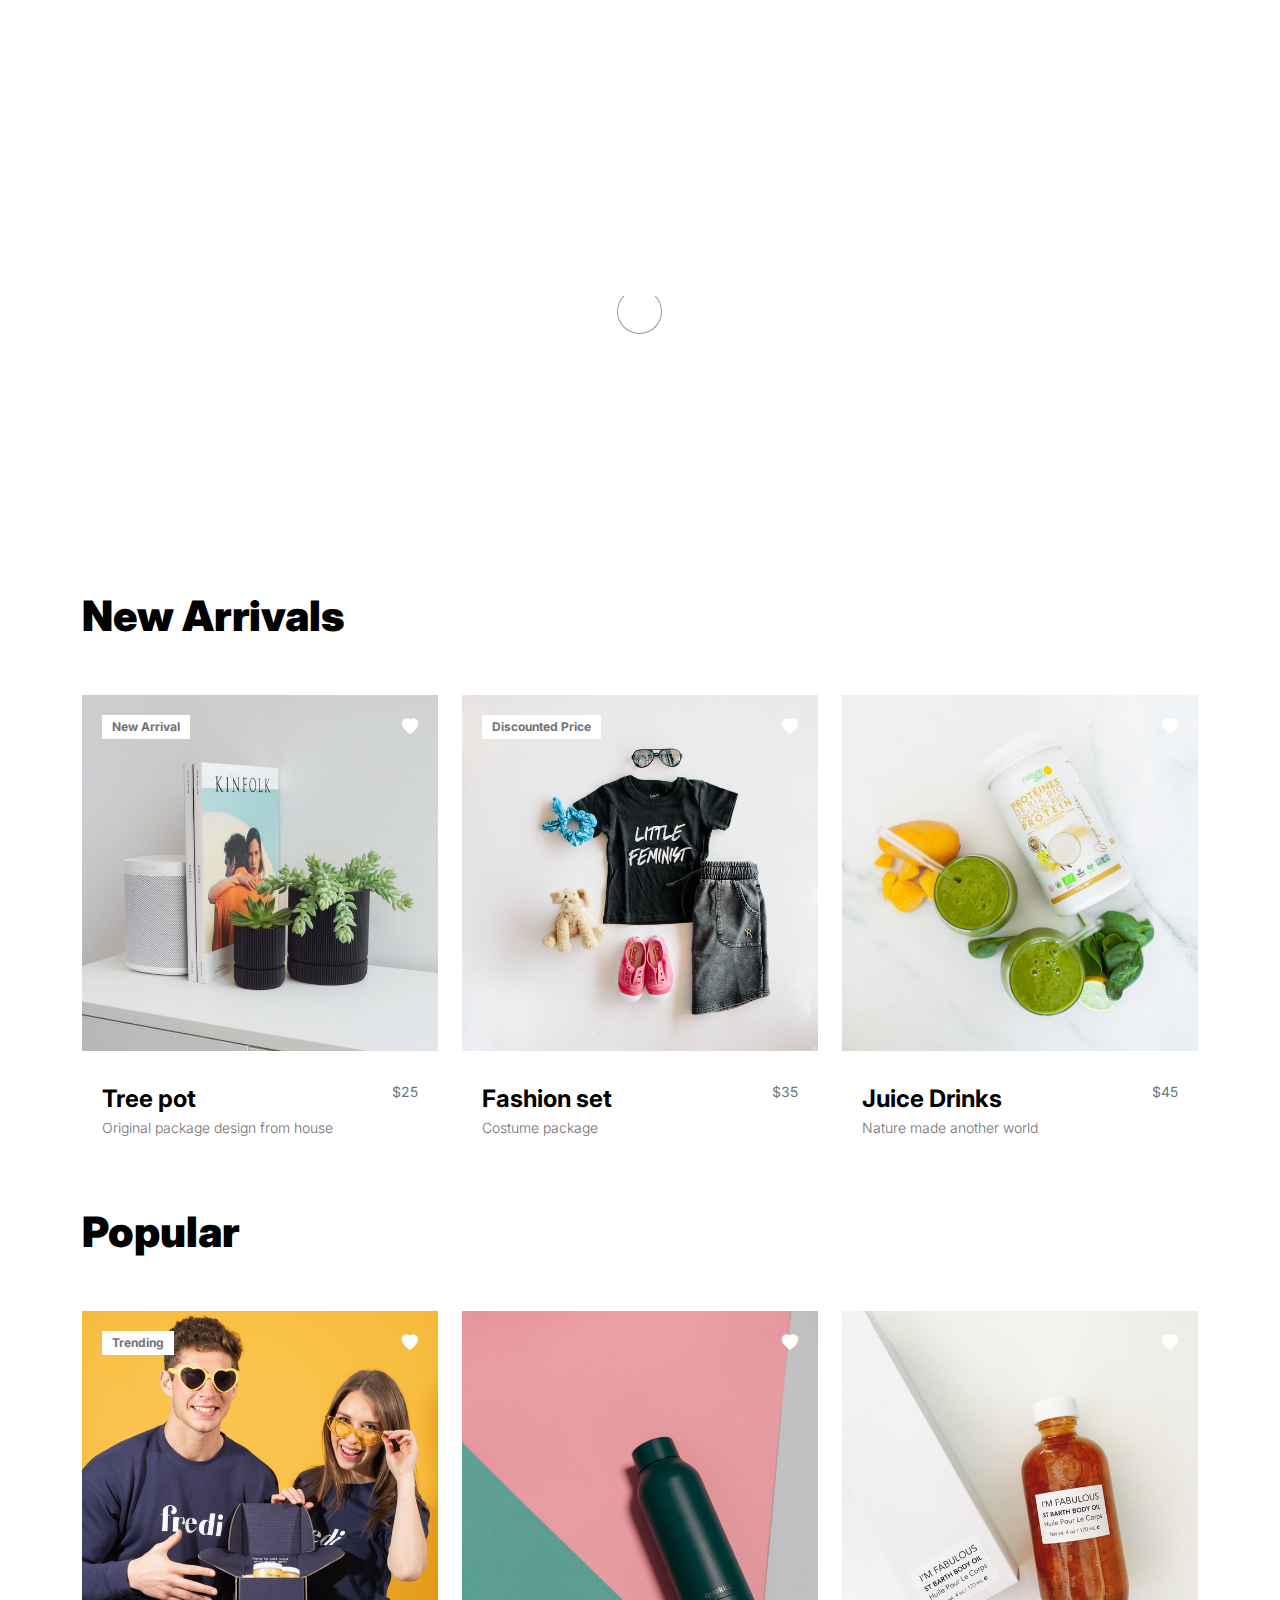
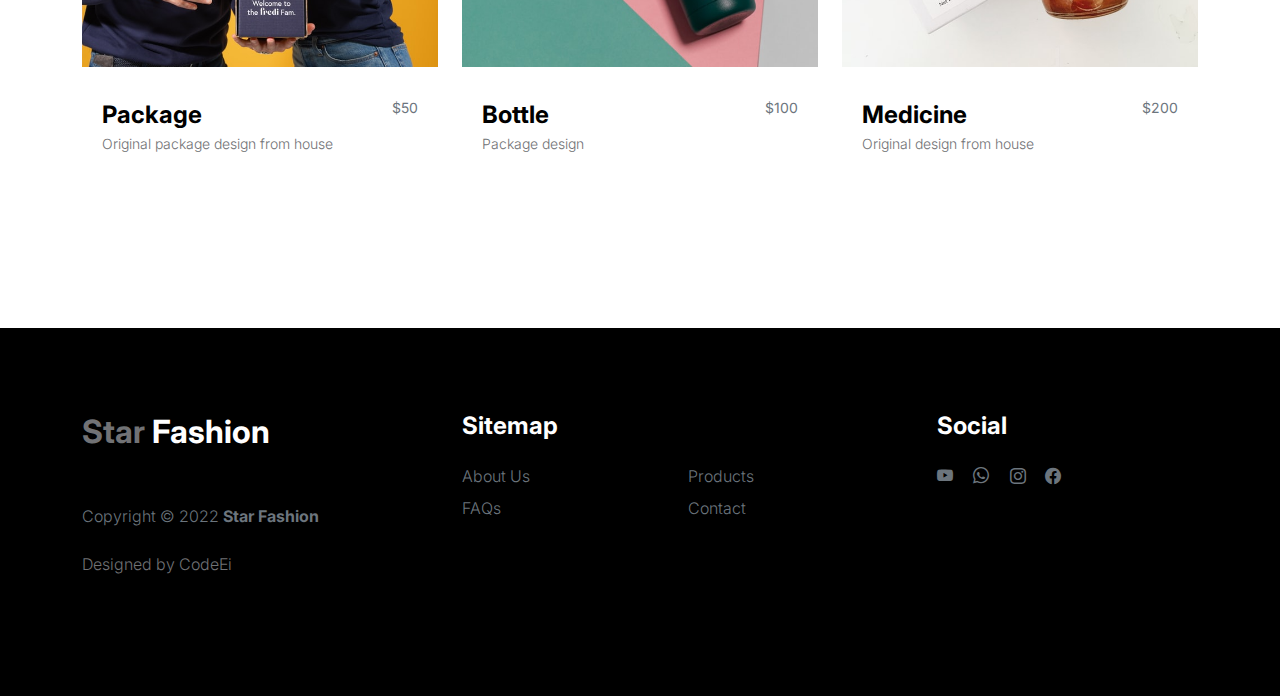
==== products.html @ 9f2f009f "LittelStore" ====
<!doctype html>
<html lang="en">
    <head>
        <meta charset="utf-8">
        <meta name="viewport" content="width=device-width, initial-scale=1">
        <meta name="description" content="">
        <meta name="author" content="">
        <title>Fashion ? Star Fashion</title>
        <!-- CSS FILES -->
        <link rel="preconnect" href="https://fonts.googleapis.com">
        <link rel="preconnect" href="https://fonts.gstatic.com" crossorigin>
        <link href="https://fonts.googleapis.com/css2?family=Inter:wght@100;300;400;700;900&display=swap" rel="stylesheet">
        <link href="css/bootstrap.min.css" rel="stylesheet">
        <link href="css/bootstrap-icons.css" rel="stylesheet">
        <link rel="stylesheet" href="css/slick.css"/>
        <link href="css/tooplate-little-fashion.css" rel="stylesheet">
    </head>
    
    <body>
        <section class="preloader">
            <div class="spinner">
                <span class="sk-inner-circle"></span>
            </div>
        </section>
    
        <main>
            <nav class="navbar navbar-expand-lg">
                <div class="container">
                    <button class="navbar-toggler" type="button" data-bs-toggle="collapse" data-bs-target="#navbarNav" aria-controls="navbarNav" aria-expanded="false" aria-label="Toggle navigation">
                        <span class="navbar-toggler-icon"></span>
                    </button>

                    <a class="navbar-brand" href="index.html">
                        <strong><span>Little</span> Fashion</strong>
                    </a>

                    <div class="d-lg-none">
                        <a href="sign-in.html" class="bi-person custom-icon me-3"></a>
                        <a href="product-detail.html" class="bi-bag custom-icon"></a>
                    </div>

                    <div class="collapse navbar-collapse" id="navbarNav">
                        <ul class="navbar-nav mx-auto">
                            <li class="nav-item">
                                <a class="nav-link" href="index.html">Home</a>
                            </li>
                            <li class="nav-item">
                                <a class="nav-link" href="about.html">About Us</a>
                            </li>
                            <li class="nav-item">
                                <a class="nav-link active" href="products.html">Products</a>
                            </li>
                            <li class="nav-item">
                                <a class="nav-link" href="faq.html">FAQs</a>
                            </li>
                            <li class="nav-item">
                                <a class="nav-link" href="contact.html">Contact</a>
                            </li>
                        </ul>

                        <div class="d-none d-lg-block">
                            <a href="sign-in.html" class="bi-person custom-icon me-3"></a>
                            <a href="product-detail.html" class="bi-bag custom-icon"></a>
                        </div>
                    </div>
                </div>
            </nav>

            <header class="site-header section-padding d-flex justify-content-center align-items-center">
                <div class="container">
                    <div class="row">
                        <div class="col-lg-10 col-12">
                            <h1>
                                <span class="d-block text-primary">Choose your</span>
                                <span class="d-block text-dark">favorite stuffs</span>
                            </h1>
                        </div>
                    </div>
                </div>
            </header>

            <section class="products section-padding">
                <div class="container">
                    <div class="row">
                        <div class="col-12">
                            <h2 class="mb-5">New Arrivals</h2>
                        </div>
                        <div class="col-lg-4 col-12 mb-3">
                            <div class="product-thumb">
                                <a href="product-detail.html">
                                    <img src="images/product/evan-mcdougall-qnh1odlqOmk-unsplash.jpeg" class="img-fluid product-image" alt="">
                                </a>

                                <div class="product-top d-flex">
                                    <span class="product-alert me-auto">New Arrival</span>
                                    <a href="#" class="bi-heart-fill product-icon"></a>
                                </div>

                                <div class="product-info d-flex">
                                    <div>
                                        <h5 class="product-title mb-0">
                                            <a href="product-detail.html" class="product-title-link">Tree pot</a>
                                        </h5>
                                        <p class="product-p">Original package design from house</p>
                                    </div>
                                    <small class="product-price text-muted ms-auto">$25</small>
                                </div>
                            </div>
                        </div>

                        <div class="col-lg-4 col-12 mb-3">
                            <div class="product-thumb">
                                <a href="product-detail.html">
                                    <img src="images/product/jordan-nix-CkCUvwMXAac-unsplash.jpeg" class="img-fluid product-image" alt="">
                                </a>
                                <div class="product-top d-flex">
                                    <span class="product-alert">Discounted Price</span>
                                    <a href="#" class="bi-heart-fill product-icon ms-auto"></a>
                                </div>
                                <div class="product-info d-flex">
                                    <div>
                                        <h5 class="product-title mb-0">
                                            <a href="product-detail.html" class="product-title-link">Fashion set</a>
                                        </h5>
                                        <p class="product-p">Costume package</p>
                                    </div>
                                    <small class="product-price text-muted ms-auto">$35</small>
                                </div>
                            </div>
                        </div>

                        <div class="col-lg-4 col-12">
                            <div class="product-thumb">
                                <a href="product-detail.html">
                                    <img src="images/product/nature-zen-3Dn1BZZv3m8-unsplash.jpeg" class="img-fluid product-image" alt="">
                                </a>

                                <div class="product-top d-flex">
                                    <a href="#" class="bi-heart-fill product-icon ms-auto"></a>
                                </div>
                                <div class="product-info d-flex">
                                    <div>
                                        <h5 class="product-title mb-0">
                                            <a href="product-detail.html" class="product-title-link">Juice Drinks</a>
                                        </h5>
                                        <p class="product-p">Nature made another world</p>
                                    </div>
                                    <small class="product-price text-muted ms-auto">$45</small>
                                </div>
                            </div>
                        </div>

                        <div class="col-12">
                            <h2 class="mb-5">Popular</h2>
                        </div>

                        <div class="col-lg-4 col-12 mb-3">
                            <div class="product-thumb">
                                <a href="product-detail.html">
                                    <img src="images/product/team-fredi-8HRKoay8VJE-unsplash.jpeg" class="img-fluid product-image" alt="">
                                </a>
                                <div class="product-top d-flex">
                                    <span class="product-alert">Trending</span>
                                    <a href="#" class="bi-heart-fill product-icon ms-auto"></a>
                                </div>
                                <div class="product-info d-flex">
                                    <div>
                                        <h5 class="product-title mb-0">
                                            <a href="product-detail.html" class="product-title-link">Package</a>
                                        </h5>
                                        <p class="product-p">Original package design from house</p>
                                    </div>
                                    <small class="product-price text-muted ms-auto">$50</small>
                                </div>
                            </div>
                        </div>

                        <div class="col-lg-4 col-12 mb-3">
                            <div class="product-thumb">
                                <a href="product-detail.html">
                                    <img src="images/product/quokkabottles-kFc1_G1GvKA-unsplash.jpeg" class="img-fluid product-image" alt="">
                                </a>
                                <div class="product-top d-flex">
                                    <a href="#" class="bi-heart-fill product-icon ms-auto"></a>
                                </div>
                                <div class="product-info d-flex">
                                    <div>
                                        <h5 class="product-title mb-0">
                                            <a href="product-detail.html" class="product-title-link">Bottle</a>
                                        </h5>
                                        <p class="product-p">Package design</p>
                                    </div>
                                    <small class="product-price text-muted ms-auto">$100</small>
                                </div>
                            </div>
                        </div>

                        <div class="col-lg-4 col-12 mb-3">
                            <div class="product-thumb">
                                <a href="product-detail.html">
                                    <img src="images/product/anis-m-WnVrO-DvxcE-unsplash.jpeg" class="img-fluid product-image" alt="">
                                </a>
                                <div class="product-top d-flex">
                                    <a href="#" class="bi-heart-fill product-icon ms-auto"></a>
                                </div>
                                <div class="product-info d-flex">
                                    <div>
                                        <h5 class="product-title mb-0">
                                            <a href="product-detail.html" class="product-title-link">Medicine</a>
                                        </h5>
                                        <p class="product-p">Original design from house</p>
                                    </div>
                                    <small class="product-price text-muted ms-auto">$200</small>
                                </div>
                            </div>
                        </div>
                    </div>
                </div>
            </section>
        </main>

        <footer class="site-footer">
            <div class="container">
                <div class="row">

                    <div class="col-lg-3 col-10 me-auto mb-4">
                        <h4 class="text-white mb-3"><a href="index.html">Star</a> Fashion</h4>
                        <p class="copyright-text text-muted mt-lg-5 mb-4 mb-lg-0">Copyright © 2022 <strong>Star Fashion</strong></p>
                        <br>
                        <p class="copyright-text">Designed by CodeEi</p>
                    </div>

                    <div class="col-lg-5 col-8">
                        <h5 class="text-white mb-3">Sitemap</h5>
                        <ul class="footer-menu d-flex flex-wrap">
                            <li class="footer-menu-item"><a href="about.html" class="footer-menu-link">About Us</a></li>
                            <li class="footer-menu-item"><a href="products.html" class="footer-menu-link">Products</a></li>
                            <li class="footer-menu-item"><a href="faq.html" class="footer-menu-link">FAQs</a></li>
                            <li class="footer-menu-item"><a href="contact.html" class="footer-menu-link">Contact</a></li>
                        </ul>
                    </div>

                    <div class="col-lg-3 col-4">
                        <h5 class="text-white mb-3">Social</h5>
                        <ul class="social-icon">
                            <li><a href="https://www.youtube.com/channel/UC6O7Ylbnk96iejLLLTOQVbA" class="social-icon-link bi-youtube"></a></li>
                            <li><a href="https://wa.me/6281385381736?" class="social-icon-link bi-whatsapp"></a></li>
                            <li><a href="https://www.instagram.com/lmaaaaaaan/" class="social-icon-link bi-instagram"></a></li>
                            <li><a href="https://www.facebook.com/luqman.barcelona.7?locale=id_ID" class="social-icon-link bi-facebook"></a></li>
                        </ul>
                    </div>
                </div>
            </div>
        </footer>
        <!-- JAVASCRIPT FILES -->
        <script src="js/jquery.min.js"></script>
        <script src="js/bootstrap.bundle.min.js"></script>
        <script src="js/Headroom.js"></script>
        <script src="js/jQuery.headroom.js"></script>
        <script src="js/slick.min.js"></script>
        <script src="js/custom.js"></script>
    </body>
</html>
---- css/tooplate-little-fashion.css ----
/*

Tooplate 2127 Little Fashion

https://www.tooplate.com/view/2127-little-fashion

*/


/*---------------------------------------
  CUSTOM PROPERTIES ( VARIABLES )             
-----------------------------------------*/
:root {
  --white-color:                #FFFFFF;
  --primary-color:              #FF4400;
  --section-bg-color:           #f0f8ff;
  --dark-color:                 #000000;
  --grey-color:                 #d0d1d1;
  --p-color:                    #717275;

  --body-font-family:           'Inter', sans-serif;

  --h5-font-size:               24px;
  --p-font-size:                20px;
  --copyright-text-font-size:   16px;
  --product-link-font-size:     14px;
  --custom-link-font-size:      12px;

  --font-weight-thin:           100;
  --font-weight-light:          300;
  --font-weight-normal:         400;
  --font-weight-bold:           700;
  --font-weight-black:          900;
}

body,
html {
  height: 100%;
}

html {
  scroll-behavior: smooth;
}

@media screen and (prefers-reduced-motion: reduce) {
  html {
    scroll-behavior: auto;
  }
}

body {
    background: var(--white-color);
    font-family: var(--body-font-family);    
    position: relative;
}

/*---------------------------------------
  TYPOGRAPHY               
-----------------------------------------*/

h2,
h3,
h4,
h5,
h6 {
  color: var(--dark-color);
  line-height: inherit;
}

h1,
h2,
h3,
h4,
h5,
h6 {
  font-weight: var(--font-weight-bold);
}

h1,
h2 {
  font-weight: var(--font-weight-black);
}

h1 {
  font-size: 64px;
  line-height: normal;
}

h2 {
  font-size: 42px;
}

h3 {
  font-size: 36px;
}

h4 {
  font-size: 32px;
}

h5 {
  font-size: 24px;
}

h6 {
  font-size: 20px;
}

p {
  color: var(--p-color);
  font-size: var(--p-font-size);
  font-weight: var(--font-weight-light);
}

a, 
button {
  touch-action: manipulation;
  transition: all 0.3s;
}

a {
  color: var(--p-color);
  text-decoration: none;
}

a:hover {
  color: var(--primary-color);
}

.text-primary {
  color: var(--primary-color) !important;
}

::selection {
  background: var(--primary-color);
  color: var(--white-color);
}

/*---------------------------------------
  CUSTOM LINK               
-----------------------------------------*/
.custom-link {
  color: var(--p-color);
  font-size: var(--custom-link-font-size);
  font-weight: var(--font-weight-bold);
  text-transform: uppercase;
  position: relative;
}

.custom-link i {
  position: absolute;
  opacity: 0;
  bottom: 0;
  left: 100%;
  transition: all 0.3s;
  line-height: normal;
}

.custom-link:hover i {
  opacity: 1;
  left: 101%;
}

.lead {
  font-size: 1.5rem;
  font-weight: var(--font-weight-thin);
}

b,
strong {
  font-weight: var(--font-weight-bold);
}

/*---------------------------------------
  PRE LOADER               
-----------------------------------------*/
.preloader {
  position: fixed;
  top: 0;
  left: 0;
  width: 100%;
  height: 100%;
  z-index: 99999;
  display: flex;
  flex-flow: row nowrap;
  justify-content: center;
  align-items: center;
  background: none repeat scroll 0 0 var(--white-color);
}

.spinner {
  border: 1px solid transparent;
  border-radius: 5px;
  position: relative;
}

.spinner::before {
  content: '';
  box-sizing: border-box;
  position: absolute;
  top: 50%;
  left: 50%;
  width: 45px;
  height: 45px;
  margin-top: -10px;
  margin-left: -23px;
  border-radius: 50%;
  border: 1px solid #959595;
  border-top-color: var(--white-color);
  animation: spinner .9s linear infinite;
}

@keyframes spinner {
  to {transform: rotate(360deg);}
}

/*---------------------------------------
  CUSTOM BUTTON & ICON              
-----------------------------------------*/
.custom-btn {
  background: var(--dark-color);
  border-radius: 50px;
  color: var(--white-color);
  font-size: var(--copyright-text-font-size);
  text-transform: uppercase;
  padding: 16.50px 20px;
}

.social-btn {
  background: transparent;
  border: 1px solid var(--grey-color);
  color: var(--dark-color);
  text-transform: none;
}

.social-btn:hover {
  border-color: transparent;
}

.cart-form-select {
  border-radius: 0;
  padding-top: 15px;
  padding-bottom: 15px;
}

.cart-btn {
  border-radius: 0;
  width: 100%;
  font-size: var(--product-link-font-size);
}

.custom-btn:hover,
.slick-slideshow .custom-btn:hover {
  background: var(--primary-color);
  color: var(--white-color);
}

.custom-icon {
  color: var(--p-color);
  font-size: 24px;
}

.custom-icon {
  display: inline-block;
  vertical-align: middle;
}

.bi-bag.custom-icon {
  font-size: 17px;
}

.featured-icon {
  color: var(--grey-color);
  font-size: 52px;
}

/*---------------------------------------
  DIV SEPARATOR               
-----------------------------------------*/
.div-separator {
  position: relative;
}

.div-separator::before {
  content: "";
  height: 1px;
  background: var(--grey-color);
  display: block;
  width: 100%;
}

.div-separator span {
  position: absolute;
  top: 50%;
  margin-left: -22.5px;
  left: 50%;
  text-align: center;
  background: var(--white-color);
  margin-top: -11px;
  color: var(--dark-color);
  font-weight: var(--font-weight-bold);
  font-size: 14px;
  width: 35px;
  text-transform: uppercase;
}

/*---------------------------------------
  FULL IMAGE               
-----------------------------------------*/
.full-image-img {
  display: block;
  position: absolute;
  z-index: -1;
  right: 0;
  width: 100%;
  bottom: -120px;
  min-width: 650px;
}

@media (min-width: 1600px) {
  .full-image-img {
    bottom: -200px;
  }
}

/*---------------------------------------
  NAVIGATION               
-----------------------------------------*/
.navbar {
  background: var(--white-color);
  position: fixed;
  top: 0;
  right: 0;
  left: 0;
  padding: 25px 0;
  z-index: 2;
  will-change: transform;
  transition: transform 300ms linear;
}

.navbar span, h2 span, h4 span {
	color: var(--primary-color);
}

.navbar.headroom--not-top {
  padding: 20px 0;
}

.headroom--pinned {
  transform: translate(0, 0);
}

.headroom--unpinned {
  transform: translate(0, -150%);
}

.navbar-brand {
  color: var(--dark-color);
  font-size: 24px;
  font-weight: var(--font-weight-light);
  margin: 0;
  padding: 0;
}

.navbar-expand-lg .navbar-nav .nav-link {
  display: inline-block;
  padding: 0;
  margin-right: 1.5rem;
  margin-left: 1.5rem;
}

.nav-link {
  color: var(--p-color);
  font-size: 16px;
  position: relative;
}

.navbar .nav-link::after {
  position: absolute;
  top: 100%;
  left: 0;
  width: 100%;
  height: 2px;
  background: var(--grey-color);
  content: '';
  opacity: 0;
  -webkit-transition: opacity 0.3s, -webkit-transform 0.3s;
  -moz-transition: opacity 0.3s, -moz-transform 0.3s;
  transition: opacity 0.3s, transform 0.3s;
  -webkit-transform: translateY(10px);
  -moz-transform: translateY(10px);
  transform: translateY(10px);
}

.navbar .nav-link.active::after, 
.navbar .nav-link:hover::after {
  opacity: 1;
  -webkit-transform: translateY(0px);
  -moz-transform: translateY(0px);
  transform: translateY(0px);
}

.navbar .nav-link.active,
.navbar .nav-link:hover {
  color: var(--primary-color);
}

.nav-link:focus, 
.nav-link:hover {
  color: var(--p-color);
}

.navbar-toggler {
  border: 0;
  padding: 0;
  cursor: pointer;
  margin: 0;
  width: 30px;
  height: 35px;
  outline: none;
}

.navbar-toggler:focus {
  outline: none;
  box-shadow: none;
}

.navbar-toggler[aria-expanded="true"] .navbar-toggler-icon {
  background: transparent;
}

.navbar-toggler[aria-expanded="true"] .navbar-toggler-icon:before,
.navbar-toggler[aria-expanded="true"] .navbar-toggler-icon:after {
  transition: top 300ms 50ms ease, -webkit-transform 300ms 350ms ease;
  transition: top 300ms 50ms ease, transform 300ms 350ms ease;
  transition: top 300ms 50ms ease, transform 300ms 350ms ease, -webkit-transform 300ms 350ms ease;
  top: 0;
}

.navbar-toggler[aria-expanded="true"] .navbar-toggler-icon:before {
  transform: rotate(45deg);
}

.navbar-toggler[aria-expanded="true"] .navbar-toggler-icon:after {
  transform: rotate(-45deg);
}

.navbar-toggler .navbar-toggler-icon {
  background: var(--dark-color);
  transition: background 10ms 300ms ease;
  display: block;
  width: 30px;
  height: 2px;
  position: relative;
}

.navbar-toggler .navbar-toggler-icon::before,
.navbar-toggler .navbar-toggler-icon::after {
  transition: top 300ms 350ms ease, -webkit-transform 300ms 50ms ease;
  transition: top 300ms 350ms ease, transform 300ms 50ms ease;
  transition: top 300ms 350ms ease, transform 300ms 50ms ease, -webkit-transform 300ms 50ms ease;
  position: absolute;
  right: 0;
  left: 0;
  background: var(--dark-color);
  width: 30px;
  height: 2px;
  content: '';
}

.navbar-toggler .navbar-toggler-icon:before {
  top: -8px;
}

.navbar-toggler .navbar-toggler-icon:after {
  top: 8px;
}

/*---------------------------------------
  SITE HEADER              
-----------------------------------------*/
.site-header {
  background-color: var(--section-bg-color);
  position: relative;
  overflow: hidden;
  margin-top: 86px;
}

.site-header.section-padding {
  padding-top: 7rem;
  padding-bottom: 7rem;
}

.site-header.section-padding-img {
  padding-top: 10rem;
  padding-bottom: 10rem;
}

.header-image {
  position: absolute;
  top: 0;
  right: 0;
  width: 50%;
  height: 100%;
  object-fit: cover;
}

/*---------------------------------------
  SLICK SLIDESHOW               
-----------------------------------------*/
@media (min-width: 992px) {
  .slick-slideshow {
    height: 100vh;
  }
}

.slick-slideshow {
  margin-top: 86px;
}

.slick-title {
  color: var(--white-color);
}

.slick-custom {
  position: relative;
}

.slick-custom img {
  width: 100%;
  object-fit: cover;
}

.slick-bottom {
  background: linear-gradient(to top, var(--dark-color), transparent 90%);
  position: absolute;
  z-index: 2;
  bottom: 0;
  right: 0;
  left: 0;
  width: 100%;
  height: 100%;
}

.slick-bottom .container {
  position: absolute;
  top: 40%;
  left: 50%;
  transform: translate(-50%, -40%);
}

.slick-overlay {
  background: linear-gradient(to top, #000, transparent 120%);
  position: absolute;
  top: 0;
  right: 0;
  bottom: 0;
  left: 0;
}

.slick-slideshow .custom-btn {
  font-weight: var(--font-weight-bold);
  display: inline-block;
  padding-right: 32px;
  padding-left: 32px;
}

@media (min-width: 576px) {
  .slick-slideshow .slick-dots {
    max-width: 540px;
  }
}

@media (min-width: 768px) {
  .slick-slideshow .slick-dots {
    max-width: 720px;
  }
}

@media (min-width: 992px) {
  .slick-slideshow .slick-dots {
    max-width: 960px;
  }
}

@media (min-width: 1200px) {
  .slick-slideshow .slick-dots {
    max-width: 1140px;
  }
}

@media (min-width: 1400px) {
  .slick-slideshow .slick-dots {
    max-width: 1320px;
  }
}

.slick-slideshow .slick-dots {
  position: absolute;
  z-index: 2;
  top: 50%;
  left: 0;
  right: 0;
  transform: translate(0, -50%);
  margin: 0 auto;
  padding: 0;
}

.slick-slideshow .slick-dots li {
  background: transparent;
  border: 5px solid rgba(255, 255, 255, 0.35);
  border-radius: 100%;
  display: block;
  width: 30px;
  height: 30px;
  margin: 10px;
  padding: 5px;
  margin-left: auto;
  cursor: pointer;
}

.slick-slideshow .slick-dots button {
  background: transparent;
  border: none;
  color: transparent;
  display: block;
  width: 100%;
  height: 0;
  margin: 0;
  padding: 0;
  outline: none;
  height: 0;
}

.slick-slideshow .slick-dots li:hover,
.slick-slideshow .slick-dots .slick-active {
  background: var(--white-color);
}

/*---------------------------------------
  CUSTOM CIRCLE IMAGES               
-----------------------------------------*/

.custom-circle-image {
  border-radius: 100px;
  width: 55px;
  height: 55px;
}

.custom-circle-image.team-image {
  width: 85px;
  height: 85px;
}

/*---------------------------------------
  TESTIMONIAL               
-----------------------------------------*/
.slick-testimonial .slick-list,
.slick-testimonial .slick-track {
  height: 100%;
}

.slick-testimonial {
  margin: auto;
}

.slick-testimonial-caption {
  quotes: '❝' '❞';
  position: relative;
  padding: 5rem 7rem;
}

.slick-testimonial-caption::before {
  content: open-quote;
  display: inline-block;
  color: var(--primary-color);
  font-family: auto;
  font-size: 100px;
  height: 0;
  position: absolute;
  top: 0;
  left: 0;
}

.slick-testimonial .slick-dots {
  text-align: center;
}

.slick-testimonial .slick-dots li {
  background: var(--grey-color);
  display: inline-block;
  vertical-align: top;
  width: 16%;
  height: 1px;
}

.slick-testimonial .slick-dots button {
  background: transparent;
  border: none;
  color: transparent;
  display: block;
  width: 100%;
  height: 0;
  margin: 0;
  padding: 0;
}

.slick-testimonial .slick-dots li:hover,
.slick-testimonial .slick-dots .slick-active {
  background: var(--dark-color);
}

/*---------------------------------------
  SECTION               
-----------------------------------------*/
section {
  content-visibility: auto;
  contain-intrinsic-size: 700px;
}

.section-padding {
  padding-top: 7rem;
  padding-bottom: 7rem;
}

.featured {
  background: var(--section-bg-color);
}

/*---------------------------------------
  ABOUT               
-----------------------------------------*/
.about .nav-pills .nav-item {
  width: 100%;
}

.about .nav-pills .nav-link {
  color: var(--grey-color);
  font-size: 18px;
  font-weight: var(--font-weight-bold);
  border-left: 1px solid var(--grey-color);
  border-radius: 0;
  padding-right: 0;
}

.about .nav-pills .nav-link:hover,
.about .nav-pills .nav-link.active, 
.about .nav-pills .show>.nav-link {
  background: transparent;
  border-left-color: var(--primary-color);
  color: var(--primary-color);
}

/*---------------------------------------
  FAQ ACCORDION               
-----------------------------------------*/
.accordion-item {
  background-color: transparent;
  border-top: 0;
  border-right: 0;
  border-left: 0;
}

.accordion-button {
  background-color: transparent;
  box-shadow: none;
}

.accordion-button:not(.collapsed) {
  background: transparent;
  box-shadow: none;
}

button:focus:not(:focus-visible) {
  border-color: transparent;
  box-shadow: none;
}

.accordion-body {
  border-top: 1px solid rgba(0,0,0,.125);
}

.accordion-button {
  font-size: 1.5rem;
  font-weight: var(--font-weight-normal);
  padding-top: 1.5rem;
  padding-right: 0;
  padding-bottom: 1.5rem;
  padding-left: 0;
}

.accordion-body {
  padding: 2rem 0;
}

/*---------------------------------------
  TEAM MEMBERS               
-----------------------------------------*/
.team {
  background: var(--grey-color);
}

.team-thumb {
  background: var(--white-color);
  position: relative;
  border-radius: .25rem;
  padding: 42px 32px;
}

.team-info {
  width: 100%;
}

.custom-modal-btn {
  background: var(--grey-color);
  color: var(--white-color);
  position: absolute;
  top: 0;
  right: 0;
  bottom: 0;
  margin: auto 32px;
  width: 42px;
  height: 42px;
}

.modal-body {
  padding: 4rem;
}

.modal-header {
  padding-top: 7rem;
  padding-bottom: 5rem;
}

.modal-header .btn-close {
  position: absolute;
  top: 0;
  right: 0;
  font-size: 24px;
  margin: 32px;
}

#cart-modal .modal-header .btn-close {
  z-index: 2;
  margin: 22px;
}

#cart-modal .modal-header {
  border-bottom: 0;
  padding: 0;
}

#cart-modal .modal-footer {
  padding: 2rem 4rem;
}

/*---------------------------------------
  SKILL - PROGRESS BAR               
-----------------------------------------*/
.skill-thumb strong {
  display: inline-block;
  margin-bottom: 6px;
}

.skill-thumb span {
  color: var(--dark-color);
  font-size: 24px;
  font-weight: var(--font-weight-bold);
}

.skill-thumb .progress {
  background: var(--white-color);
  box-shadow: none;
  border-radius: 100px;
  height: 1px;
  margin-bottom: 16px;
}

.skill-thumb .progress .progress-bar-primary {
  background: var(--grey-color);
}

/*---------------------------------------
  PRODUCT               
-----------------------------------------*/
.front-product {
  background: var(--section-bg-color);
}

.product-thumb {
  background: var(--white-color);
  position: relative;
  transition: all 0.5s ease-out;
}

.product-image {
  transition: all 0.5s ease-out;
}

.product-thumb:hover .product-image {
  box-shadow: 0 1rem 3rem rgba(0,0,0,.175);
}

.product-top {
  position: absolute;
  top: 0;
  right: 0;
  left: 0;
  margin: 20px;
}

.product-info {
  padding: 30px 20px;
}

.product-description,
.product-cart-thumb {
  padding: 0 20px;
}

.product-icon {
  color: var(--white-color);
}

.product-title-link {
  color: var(--dark-color);
}

.product-additional-link {
  display: inline-block;
  vertical-align: top;
  font-size: var(--product-link-font-size);
  margin-top: 32px;
  margin-right: 12px;
}

.product-alert {
  background: var(--white-color);
  color: var(--p-color);
  font-size: var(--custom-link-font-size);
  font-weight: var(--font-weight-bold);
  padding: 3px 10px;
}

.product-p {
  font-size: var(--product-link-font-size);
}

.view-all {
  text-transform: uppercase;
  color: var(--p-color);
  font-size: 13px;
  font-weight: var(--font-weight-bold);
  border-bottom: 2px solid var(--grey-color);
  padding-bottom: 6px;
}

/*---------------------------------------
  CONTACT              
-----------------------------------------*/
.contact-info {
  padding: 40px;
}

.contact-form .form-control {
  border-color: var(--grey-color);
  font-weight: var(--font-weight-normal);
}

.form-floating>label {
  color: var(--grey-color);
  font-weight: var(--font-weight-normal);
}

.contact-form button[type='submit'] {
  background: var(--dark-color);
  border: none;
  border-radius: 100px;
  color: var(--white-color);
  font-weight: var(--font-weight-bold);
  text-transform: uppercase;
  padding: 16px;
}

.contact-form button[type='submit']:hover {
  background: var(--primary-color);
}

/*---------------------------------------
  SITE FOOTER               
-----------------------------------------*/
.site-footer {
  background: var(--dark-color);
  padding-top: 5rem;
  padding-bottom: 5rem;
}

.footer-menu {
  margin: 0;
  padding: 0;
}

.footer-menu-item {
  display: block;
  width: 50%;
}

.footer-menu-link {
  color: #6c757d;
  font-weight: var(--font-weight-light);
  display: inline-block;
  vertical-align: top;
  margin-top: 4px;
  margin-bottom: 4px;
}

.site-footer .social-icon-link {
  margin-top: 4px;
}

.site-footer .social-icon-link:hover,
.footer-menu-link:hover {
  color: var(--white-color);
}

.copyright-text {
  font-size: var(--copyright-text-font-size);
}

/*---------------------------------------
  SOCIAL ICON               
-----------------------------------------*/
.social-icon {
  margin: 0;
  padding: 0;
}

.social-icon li {
  list-style: none;
  display: inline-block;
  vertical-align: top;
}

.social-icon-link {
  color: #6c757d;
  font-size: 1rem;
  display: inline-block;
  vertical-align: top;
  margin-bottom: 4px;
  margin-right: 15px;
}

.social-icon-link:hover {
  color: var(--primary-color);
}

/*---------------------------------------
  RESPONSIVE STYLES               
-----------------------------------------*/
@media screen and (max-width: 1200px) {
  h1 {
    font-size: 62px;
  }
}

@media screen and (max-width: 991px) {
  h1 {
    font-size: 42px;
    margin-bottom: 0;
  }

  h2 {
    font-size: 36px;
  }

  h3 {
    font-size: 32px;
  }

  h4 {
    font-size: 28px;
  }

  h5 {
    font-size: 24px;
  }

  h6 {
    font-size: 20px;
  }

  .lead {
    font-size: 16px;
  }

  .navbar-expand-lg .navbar-nav .nav-link {
    margin-top: 1rem;
  }

  .site-header {
    background-position: bottom;
  }

  #cart-modal .modal-header .btn-close {
    margin: 22px 14px;
  }

  .custom-btn {
    font-size: 14px;
    padding: 13.5px 20px;
  }

  .slick-slideshow .custom-btn {
    padding-right: 27px;
    padding-left: 27px;
  }

  .social-login,
  .div-separator {
    width: 75% !important;
  }

  #cart-modal .modal-footer .row {
    width: 100% !important;
  }

  .site-header.section-padding,
  .section-padding {
    padding-top: 4rem;
    padding-bottom: 4rem;
  }

  .site-header-image.section-padding {
    padding-bottom: 0;
  }

  .header-info {
    padding-top: 50px;
    padding-bottom: 100px;
  }

  .header-image {
    position: relative;
    top: auto;
    bottom: 0;
    left: 0;
    width: auto;
    height: auto;
  }

  .slick-testimonial-caption {
    padding: 6rem 3rem 4rem 3rem;
  }

  .slick-slideshow .slick-dots li {
    width: 25px;
    height: 25px;
  }

  .modal-header {
    padding-top: 6rem;
    padding-bottom: 2rem;
  }

  .modal-body {
    padding: 2rem;
  }

  #cart-modal .modal-footer {
    padding-right: 0;
    padding-left: 0;
  }

  #cart-modal .modal-body {
    padding: 4rem 2rem 2rem 2rem;
  }

  .full-image-img {
    bottom: 0;
  }
}
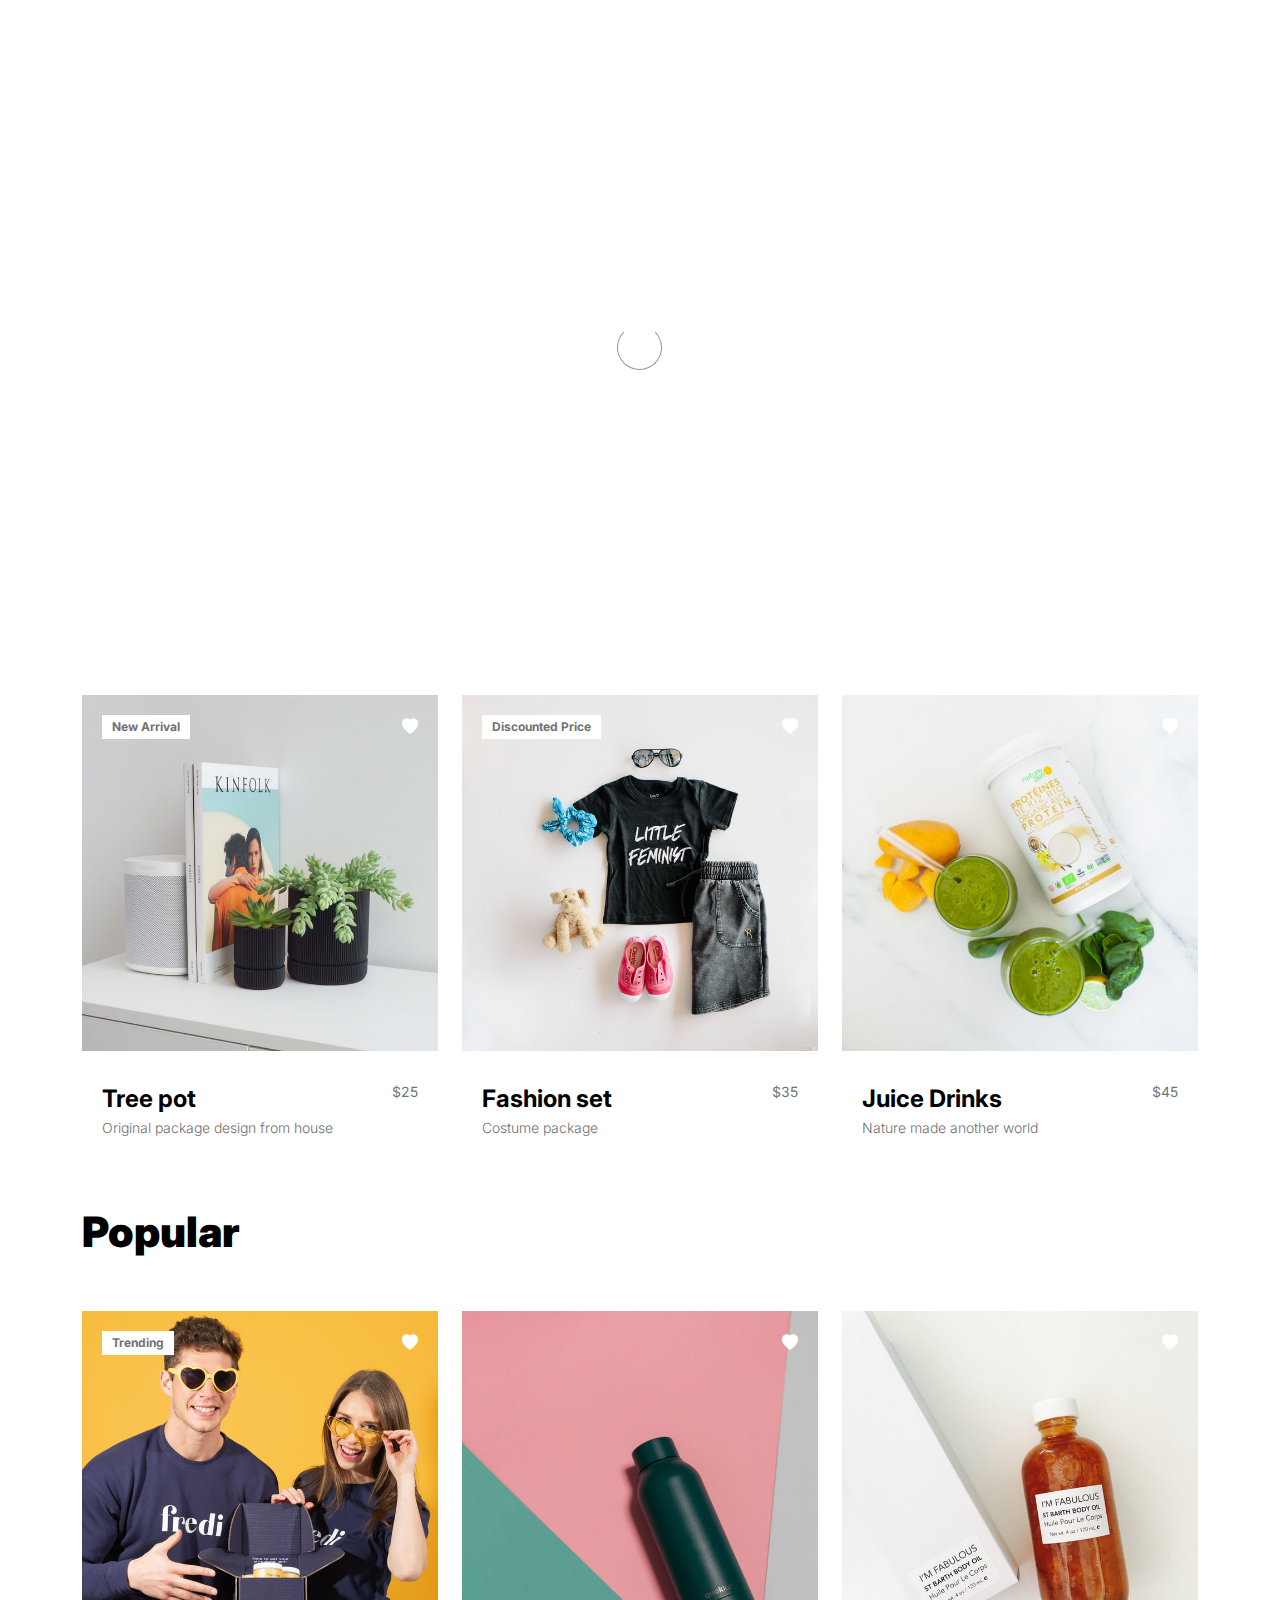
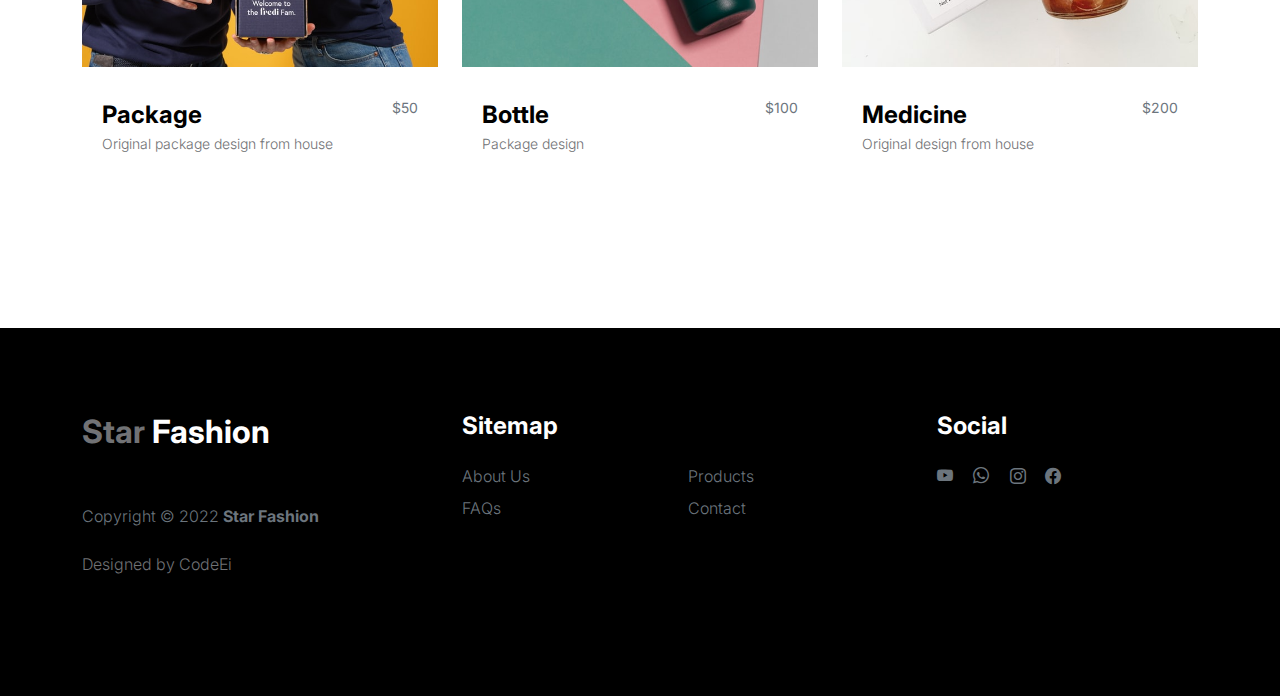
==== commit 3520bf08: "Update products.html" ====
--- a/products.html
+++ b/products.html
@@ -31,7 +31,7 @@
                     </button>
 
                     <a class="navbar-brand" href="index.html">
-                        <strong><span>Little</span> Fashion</strong>
+                        <strong><span>Star</span> Fashion</strong>
                     </a>
 
                     <div class="d-lg-none">
